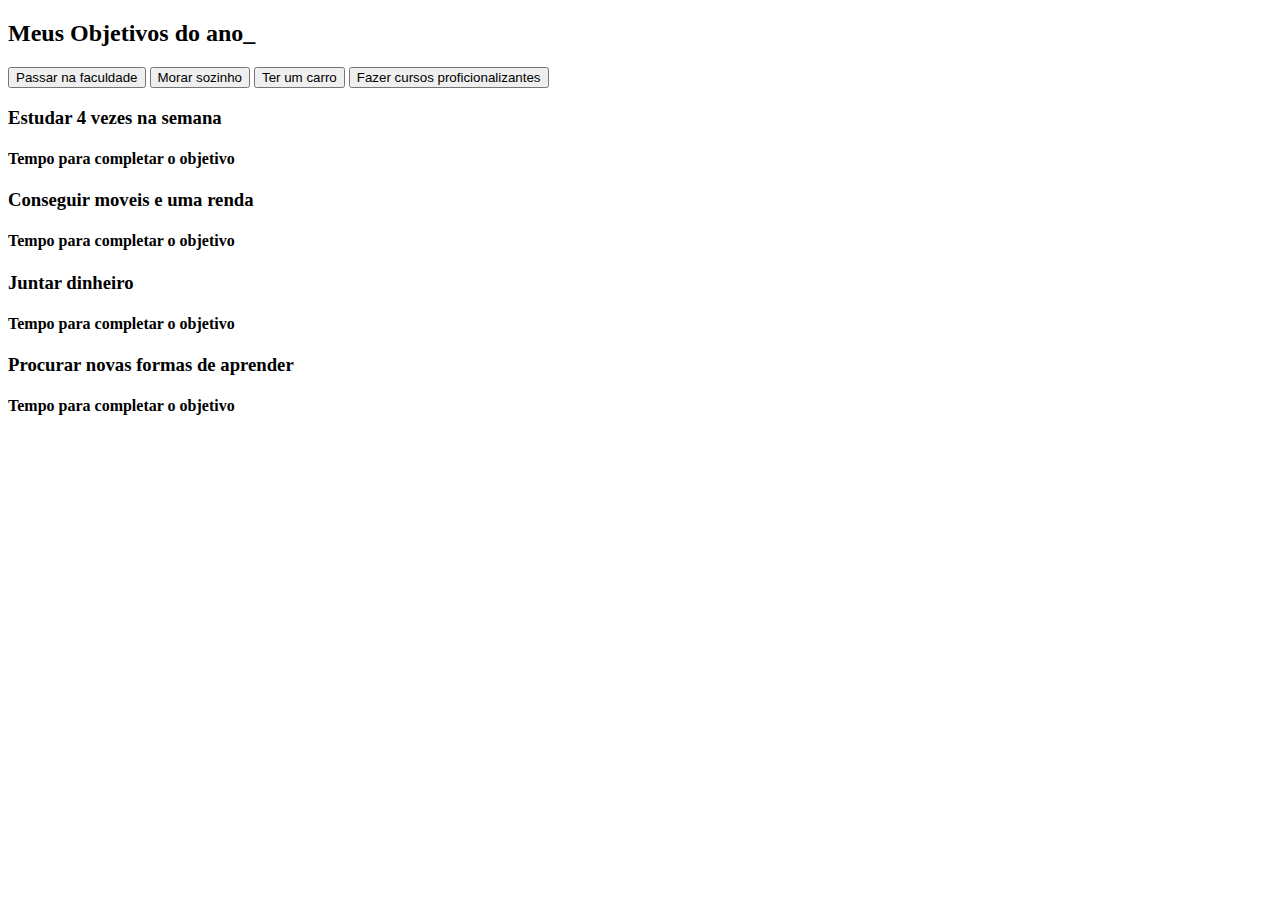
==== index.html @ eb0d0fe2 "Add files via upload" ====
<!DOCTYPE html>
<html lang="pt-br">
<head>
    <meta charset="UTF-8">
    <meta name="viewport" content="width=device-width, initial-scale=1.0">
    <title>projeto de vida</title>
    <link rel="stylesheet" href="style.css"
</head>
<body>
    <section class="conteudo-principal">
        <h2 class="titulo-principal">Meus Objetivos do ano<span>_</span></h2>
        <div class="botoes">
            <button class="botao ativo">Passar na faculdade</button>
            <button class="botao ativo">Morar sozinho</button>
            <button class="botao ativo">Ter um carro</button>
            <button class="botao ativo">Fazer cursos proficionalizantes</button>
        </div>
        <div class="aba-conteudo ativo">
            <h3 class="aba-conteudo-titulo-principal">Estudar 4 vezes na semana</h3>
            <h4 class="aba-conteudo-titulo-secundario">Tempo para completar o objetivo</h4>
            <div class="contador"></div>
         </div>
         <div class="aba-conteudo">
            <h3 class="aba-conteudo-titulo-principal">Conseguir moveis e uma renda</h3>
            <h4 class="aba-conteudo-titulo-secundario">Tempo para completar o objetivo</h4>
            <div class="contador"></div>
         </div>
         <div class="aba-conteudo">
            <h3 class="aba-conteudo-titulo-principal">Juntar dinheiro</h3>
            <h4 class="aba-conteudo-titulo-secundario">Tempo para completar o objetivo</h4>
            <div class="contador"></div>
         </div>
         <div class="aba-conteudo">
            <h3 class="aba-conteudo-titulo-principal">Procurar novas formas de aprender</h3>   <h4 class="aba-conteudo-titulo-secundario">Tempo para completar o objetivo</h4>
            <div class="contador"></div>
        </div> 
    </section>
</body>
</html>
---- style.css ----
@import url('https://fonts.googleapis.com/css2?family=Chakra+Petch:wght@400;700&display=swap&#39;);

:root {
    --cor-de-fundo: #1E1E1E;
    --verde: #6FFF57;
    --branco: #FFFFFF;
    --botao-ativo: #3A375E;
    --botao-inativo: rgba(58, 55, 94, 0.5);
    --texto-fundo: rgba(58, 55, 94, 0.3);
}

body {
    background-color: var(--cor-de-fundo);
    color: var(--branco);
    font-family: 'Chakra Petch', sans-serif;
}


.conteudo-principal {
    display: flex;
    flex-direction: column;
    justify-content: center;
    align-items: center;
    max-width: 1200px;
    width: 100%;
    margin: 0 auto;
}

.titulo-principal {
    text-align: left;
    width: 100%;
    font-size: 32px;
}

.titulo-principal span {
    color: var(--verde);
}

.botao {
    font-family: "Crakra Petch", sans-serif;
    background-color: var(--botao-inativo);
    color: var(--branco);
    display: flex;
    justify-content: center;
    padding: 1em;
    font-size: 18px;
    align-items: center;
    width: 100%;
    border-bottom: 4px solid var(--botao-ativo);
    border-left: 2px solid var(--botao-ativo);
    border-right: 2px solid var(--botao-ativo);
    border-top: none;
}

.botao:first-child {
    border-radius: 40px 40px 0 0;
}

.botoes {
    display: block;
}
.ativo{
    background-color: var(--botao-ativo);
    border-bottom: 4px solid var(--verde);
}

@media screen and (min-width: 768px) {
    .botoes {
        display: flex;
    }

    .botao:first-child {
        border-radius: 40px 0 0 0;
    }

    .botao:last-child {
        border-radius: 0 40px 0 0;
    }
}
.abas-textos{
    background-color: var(--texto-fundo);
    padding: 40px;
    border-radius: 0 0 40px 40px;
}
.aba-conteudo.ativo{
    display:block;
}

.aba-conteudo{
    display: none;
}
.aba-conteudo-titulo-principal{
    font-size: 28px;
    text-align: center;
}
.aba-conteudo-titulo-secundario{
    text-align: center;
    color: var(--verde);
    text-transform: uppercase;
}
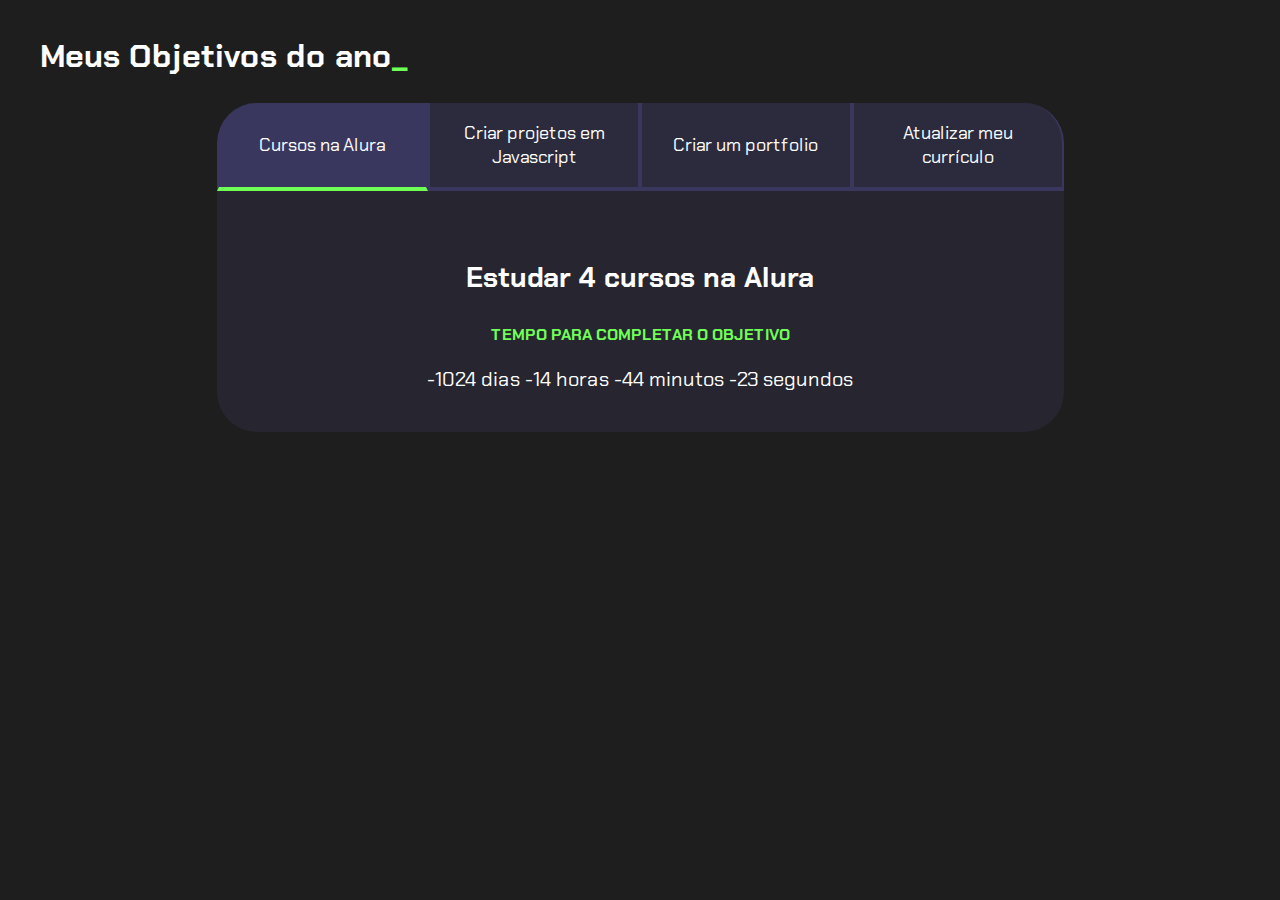
==== commit 6a822d8a: "kkkk" ====
--- a/index.html
+++ b/index.html
@@ -3,37 +3,43 @@
 <head>
     <meta charset="UTF-8">
     <meta name="viewport" content="width=device-width, initial-scale=1.0">
-    <title>projeto de vida</title>
-    <link rel="stylesheet" href="style.css"
+    <title>Meus objetivos do ano</title>
+    <link rel="stylesheet" href="style.css">
 </head>
 <body>
     <section class="conteudo-principal">
         <h2 class="titulo-principal">Meus Objetivos do ano<span>_</span></h2>
+        <div class="conteudo">
         <div class="botoes">
-            <button class="botao ativo">Passar na faculdade</button>
-            <button class="botao ativo">Morar sozinho</button>
-            <button class="botao ativo">Ter um carro</button>
-            <button class="botao ativo">Fazer cursos proficionalizantes</button>
+            <button class="botao ativo">Cursos na Alura</button>
+            <button class="botao">Criar projetos em Javascript</button>
+            <button class="botao">Criar um portfolio</button>
+            <button class="botao">Atualizar meu currículo</button>
         </div>
-        <div class="aba-conteudo ativo">
-            <h3 class="aba-conteudo-titulo-principal">Estudar 4 vezes na semana</h3>
-            <h4 class="aba-conteudo-titulo-secundario">Tempo para completar o objetivo</h4>
-            <div class="contador"></div>
-         </div>
-         <div class="aba-conteudo">
-            <h3 class="aba-conteudo-titulo-principal">Conseguir moveis e uma renda</h3>
-            <h4 class="aba-conteudo-titulo-secundario">Tempo para completar o objetivo</h4>
-            <div class="contador"></div>
-         </div>
-         <div class="aba-conteudo">
-            <h3 class="aba-conteudo-titulo-principal">Juntar dinheiro</h3>
-            <h4 class="aba-conteudo-titulo-secundario">Tempo para completar o objetivo</h4>
-            <div class="contador"></div>
-         </div>
-         <div class="aba-conteudo">
-            <h3 class="aba-conteudo-titulo-principal">Procurar novas formas de aprender</h3>   <h4 class="aba-conteudo-titulo-secundario">Tempo para completar o objetivo</h4>
-            <div class="contador"></div>
-        </div> 
+        <div class="abas-textos">
+            <div class="aba-conteudo ativo">
+                <h3 class="aba-conteudo-titulo-principal">Estudar 4 cursos na Alura</h3>
+                <h4 class="aba-conteudo-titulo-secundario">Tempo para completar o objetivo</h4>
+                <div class="contador"></div>
+            </div>
+            <div class="aba-conteudo">
+                <h3 class="aba-conteudo-titulo-principal">Criar 5 projetos em Javascript</h3>
+                <h4 class="aba-conteudo-titulo-secundario">Tempo para completar o objetivo</h4>
+                <div class="contador"></div>
+            </div>
+            <div class="aba-conteudo">
+                <h3 class="aba-conteudo-titulo-principal">Criar um portfolio com os meus 3 melhores projetos</h3>
+                <h4 class="aba-conteudo-titulo-secundario">Tempo para completar o objetivo</h4>
+                <div class="contador"></div>
+            </div>
+            <div class="aba-conteudo">
+                <h3 class="aba-conteudo-titulo-principal">Atualizar meu curriculo com os certificados da Alura</h3>
+                <h4 class="aba-conteudo-titulo-secundario">Tempo para completar o objetivo</h4>
+                <div class="contador"></div>
+            </div>
+        </div>
+    </div>
     </section>
+    <script src="main.js"></script>
 </body>
 </html>--- a/style.css
+++ b/style.css
@@ -1,4 +1,4 @@
-@import url('https://fonts.googleapis.com/css2?family=Chakra+Petch:wght@400;700&display=swap&#39;);
+@import url('https://fonts.googleapis.com/css2?family=Chakra+Petch:wght@400;700&display=swap');
 
 :root {
     --cor-de-fundo: #1E1E1E;
@@ -36,8 +36,9 @@
     color: var(--verde);
 }
 
+
 .botao {
-    font-family: "Crakra Petch", sans-serif;
+    font-family: 'Chakra Petch', sans-serif;
     background-color: var(--botao-inativo);
     color: var(--branco);
     display: flex;
@@ -59,9 +60,37 @@
 .botoes {
     display: block;
 }
-.ativo{
+
+.botao.ativo{
     background-color: var(--botao-ativo);
     border-bottom: 4px solid var(--verde);
+}
+
+.abas-textos{
+    background-color: var(--texto-fundo);
+    padding: 40px;
+    border-radius: 0 0 40px 40px;
+}
+.aba-conteudo.ativo{
+    display:block;
+}
+
+.aba-conteudo{
+    display: none;
+}
+
+.aba-conteudo-titulo-principal{
+    font-size: 28px;
+    text-align: center;
+}
+.aba-conteudo-titulo-secundario{
+    text-align: center;
+    color: var(--verde);
+    text-transform: uppercase;
+}
+.contador{
+    font-size: 20px;
+    text-align: center;
 }
 
 @media screen and (min-width: 768px) {
@@ -76,25 +105,4 @@
     .botao:last-child {
         border-radius: 0 40px 0 0;
     }
-}
-.abas-textos{
-    background-color: var(--texto-fundo);
-    padding: 40px;
-    border-radius: 0 0 40px 40px;
-}
-.aba-conteudo.ativo{
-    display:block;
-}
-
-.aba-conteudo{
-    display: none;
-}
-.aba-conteudo-titulo-principal{
-    font-size: 28px;
-    text-align: center;
-}
-.aba-conteudo-titulo-secundario{
-    text-align: center;
-    color: var(--verde);
-    text-transform: uppercase;
 }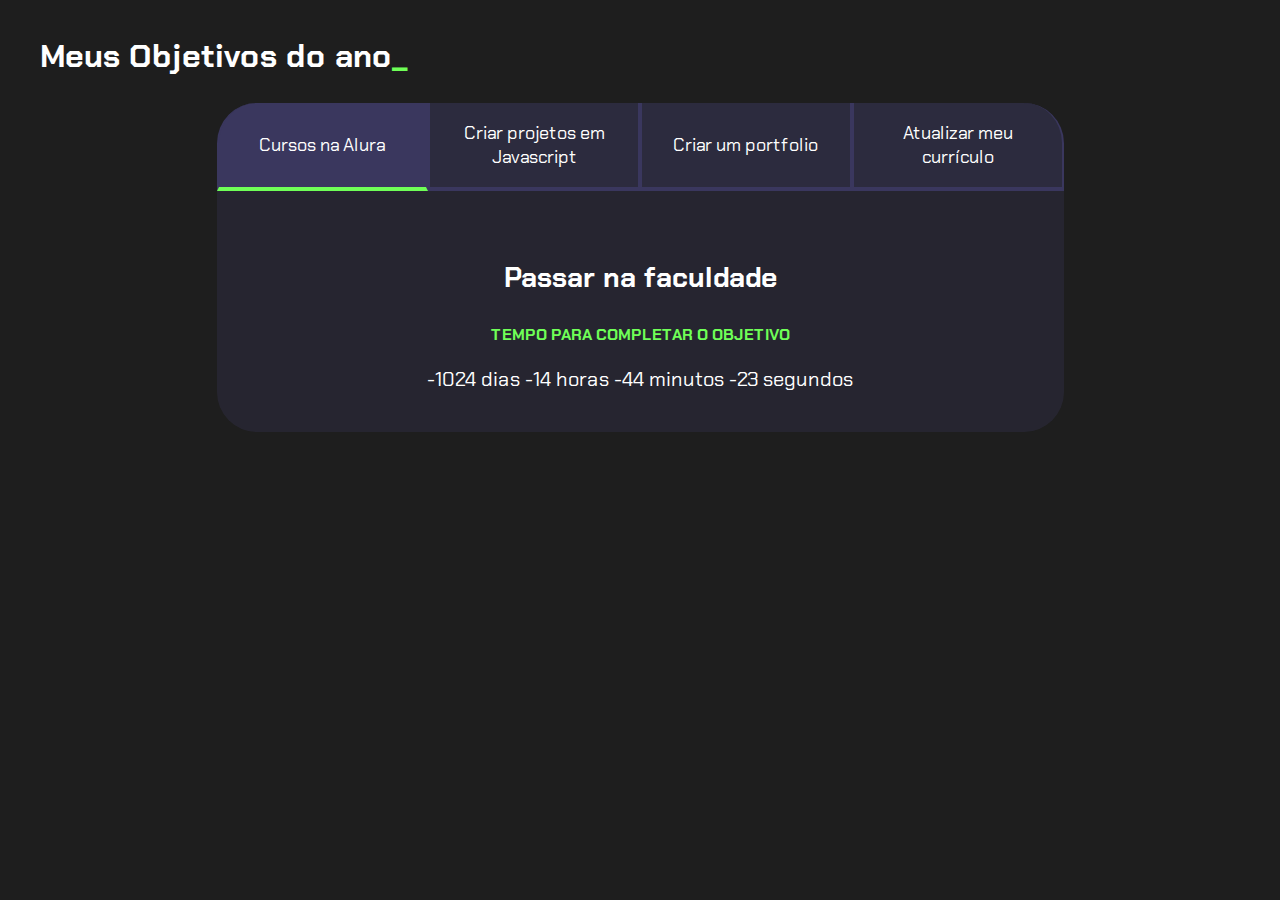
==== commit f43d7c68: "atualização" ====
--- a/index.html
+++ b/index.html
@@ -18,22 +18,22 @@
         </div>
         <div class="abas-textos">
             <div class="aba-conteudo ativo">
-                <h3 class="aba-conteudo-titulo-principal">Estudar 4 cursos na Alura</h3>
+                <h3 class="aba-conteudo-titulo-principal">Passar na faculdade</h3>
                 <h4 class="aba-conteudo-titulo-secundario">Tempo para completar o objetivo</h4>
                 <div class="contador"></div>
             </div>
             <div class="aba-conteudo">
-                <h3 class="aba-conteudo-titulo-principal">Criar 5 projetos em Javascript</h3>
+                <h3 class="aba-conteudo-titulo-principal">Morar sozinho</h3>
                 <h4 class="aba-conteudo-titulo-secundario">Tempo para completar o objetivo</h4>
                 <div class="contador"></div>
             </div>
             <div class="aba-conteudo">
-                <h3 class="aba-conteudo-titulo-principal">Criar um portfolio com os meus 3 melhores projetos</h3>
+                <h3 class="aba-conteudo-titulo-principal">Ter um Carro</h3>
                 <h4 class="aba-conteudo-titulo-secundario">Tempo para completar o objetivo</h4>
                 <div class="contador"></div>
             </div>
             <div class="aba-conteudo">
-                <h3 class="aba-conteudo-titulo-principal">Atualizar meu curriculo com os certificados da Alura</h3>
+                <h3 class="aba-conteudo-titulo-principal">fazer cursos proficionalizantes</h3>
                 <h4 class="aba-conteudo-titulo-secundario">Tempo para completar o objetivo</h4>
                 <div class="contador"></div>
             </div>
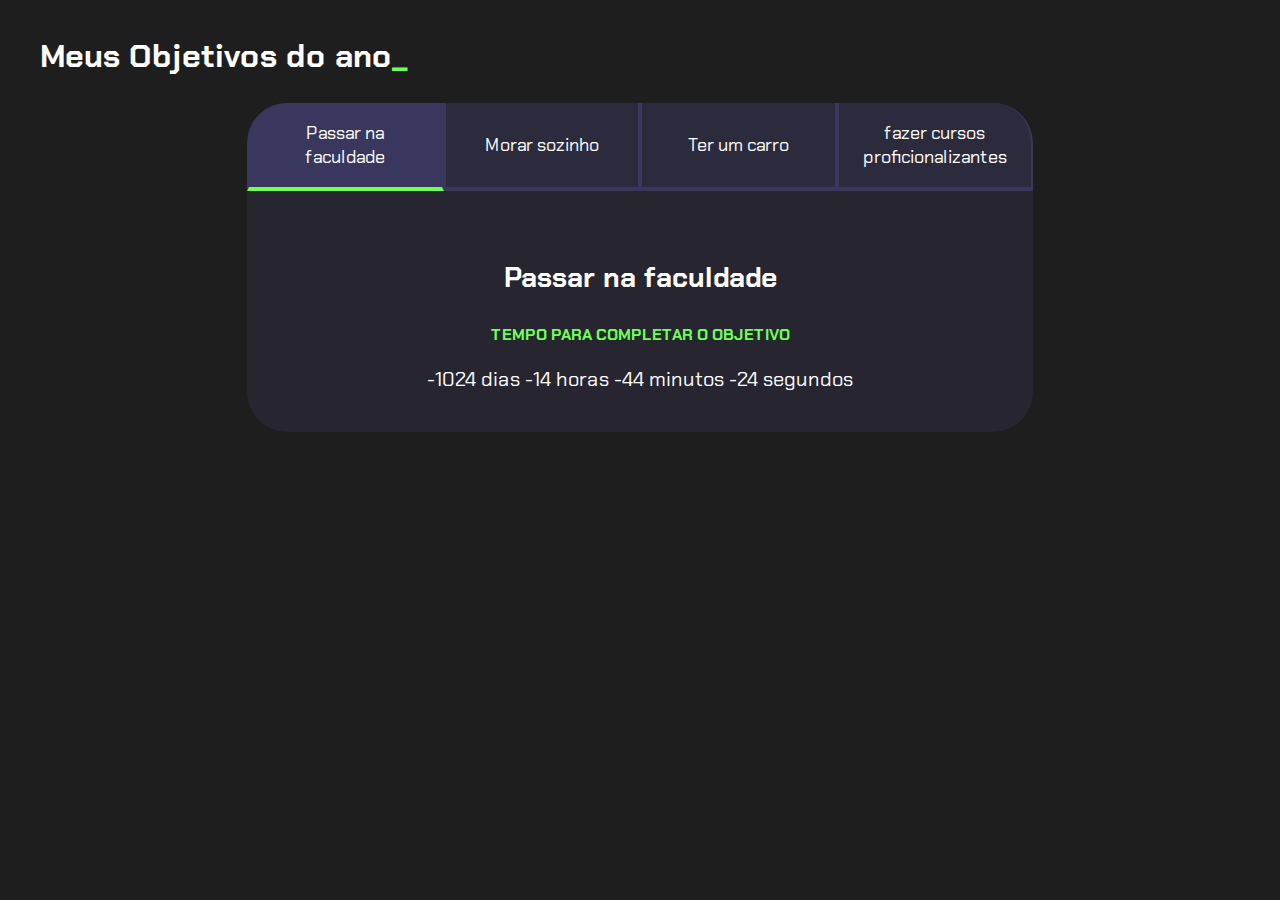
==== commit 910bb07b: "atualização" ====
--- a/index.html
+++ b/index.html
@@ -11,10 +11,10 @@
         <h2 class="titulo-principal">Meus Objetivos do ano<span>_</span></h2>
         <div class="conteudo">
         <div class="botoes">
-            <button class="botao ativo">Cursos na Alura</button>
-            <button class="botao">Criar projetos em Javascript</button>
-            <button class="botao">Criar um portfolio</button>
-            <button class="botao">Atualizar meu currículo</button>
+            <button class="botao ativo">Passar na faculdade</button>
+            <button class="botao">Morar sozinho </button>
+            <button class="botao">Ter um carro</button>
+            <button class="botao">fazer cursos proficionalizantes</button>
         </div>
         <div class="abas-textos">
             <div class="aba-conteudo ativo">
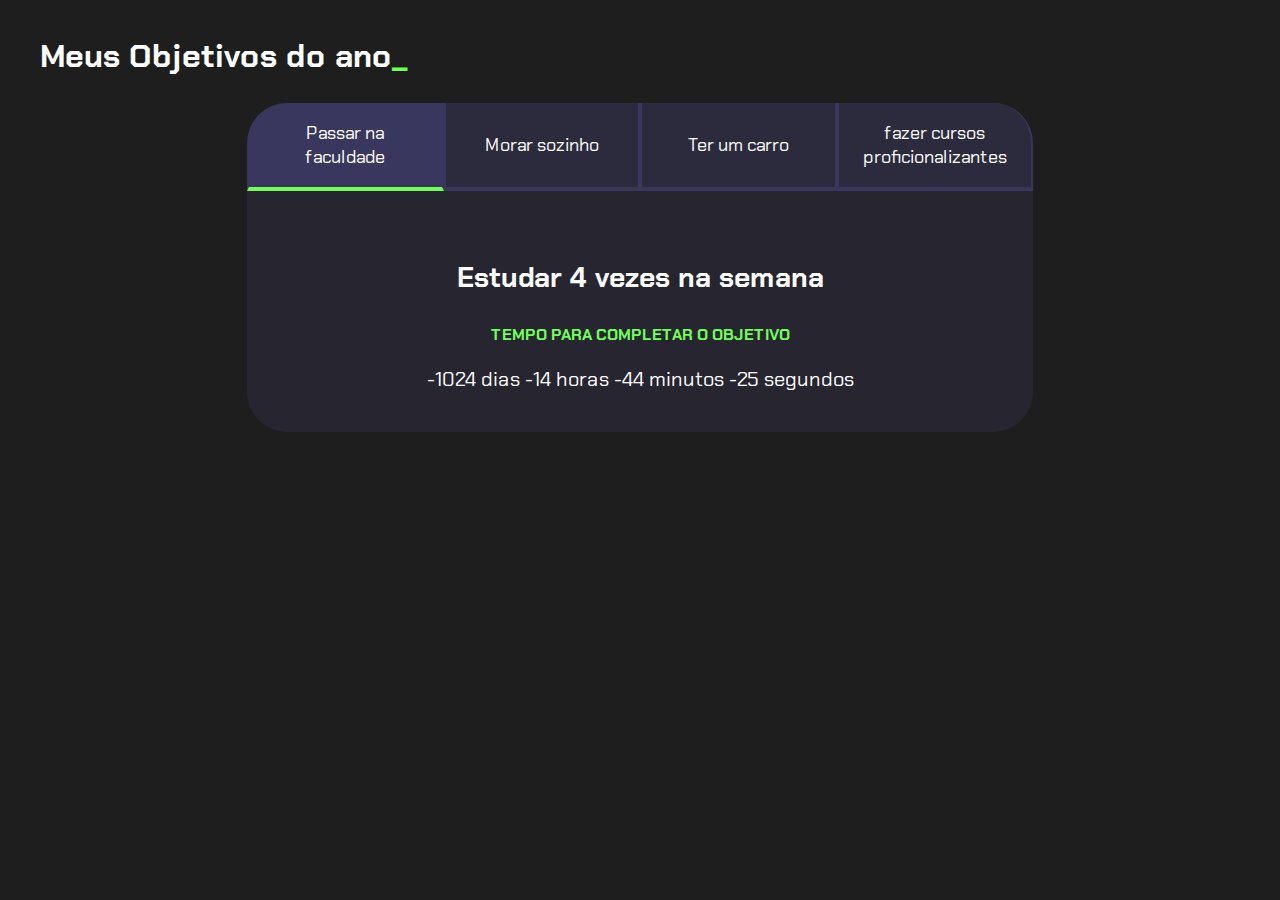
==== commit 5c050f18: "atualização" ====
--- a/index.html
+++ b/index.html
@@ -18,22 +18,22 @@
         </div>
         <div class="abas-textos">
             <div class="aba-conteudo ativo">
-                <h3 class="aba-conteudo-titulo-principal">Passar na faculdade</h3>
+                <h3 class="aba-conteudo-titulo-principal">Estudar 4 vezes na semana</h3>
                 <h4 class="aba-conteudo-titulo-secundario">Tempo para completar o objetivo</h4>
                 <div class="contador"></div>
             </div>
             <div class="aba-conteudo">
-                <h3 class="aba-conteudo-titulo-principal">Morar sozinho</h3>
+                <h3 class="aba-conteudo-titulo-principal">Conseguir moveis e um trabalho</h3>
                 <h4 class="aba-conteudo-titulo-secundario">Tempo para completar o objetivo</h4>
                 <div class="contador"></div>
             </div>
             <div class="aba-conteudo">
-                <h3 class="aba-conteudo-titulo-principal">Ter um Carro</h3>
+                <h3 class="aba-conteudo-titulo-principal">Juntar dinheiro</h3>
                 <h4 class="aba-conteudo-titulo-secundario">Tempo para completar o objetivo</h4>
                 <div class="contador"></div>
             </div>
             <div class="aba-conteudo">
-                <h3 class="aba-conteudo-titulo-principal">fazer cursos proficionalizantes</h3>
+                <h3 class="aba-conteudo-titulo-principal">Procurar novas formas de aprender</h3>
                 <h4 class="aba-conteudo-titulo-secundario">Tempo para completar o objetivo</h4>
                 <div class="contador"></div>
             </div>
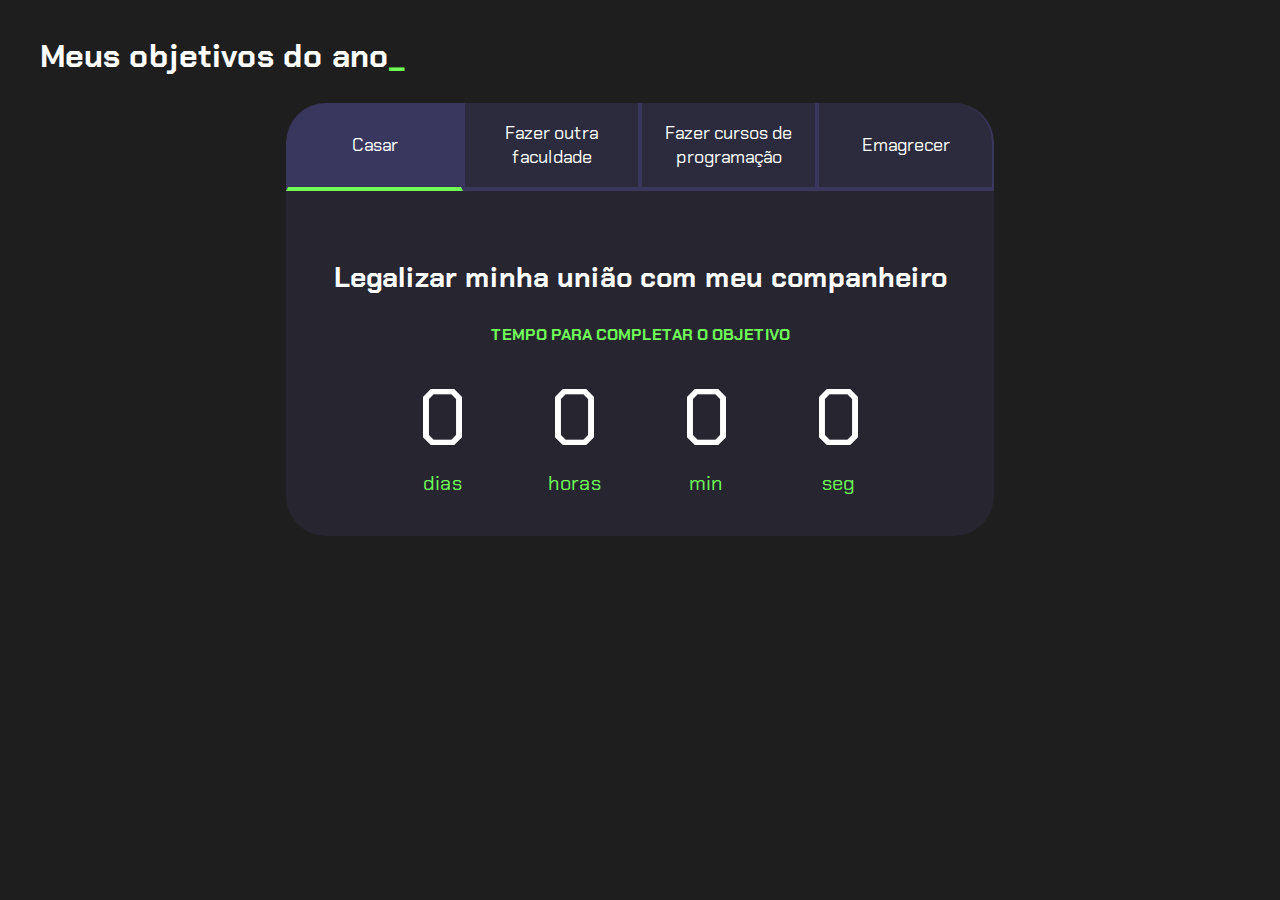
==== commit 96d75dc2: "nghg" ====
--- a/index.html
+++ b/index.html
@@ -1,45 +1,116 @@
 <!DOCTYPE html>
 <html lang="pt-br">
+
 <head>
     <meta charset="UTF-8">
     <meta name="viewport" content="width=device-width, initial-scale=1.0">
     <title>Meus objetivos do ano</title>
     <link rel="stylesheet" href="style.css">
 </head>
+
 <body>
     <section class="conteudo-principal">
-        <h2 class="titulo-principal">Meus Objetivos do ano<span>_</span></h2>
+        <h2 class="titulo-principal">Meus objetivos do ano<span>_</span></h2>
         <div class="conteudo">
-        <div class="botoes">
-            <button class="botao ativo">Passar na faculdade</button>
-            <button class="botao">Morar sozinho </button>
-            <button class="botao">Ter um carro</button>
-            <button class="botao">fazer cursos proficionalizantes</button>
-        </div>
-        <div class="abas-textos">
-            <div class="aba-conteudo ativo">
-                <h3 class="aba-conteudo-titulo-principal">Estudar 4 vezes na semana</h3>
-                <h4 class="aba-conteudo-titulo-secundario">Tempo para completar o objetivo</h4>
-                <div class="contador"></div>
+            <div class="botoes">
+                <button class="botao ativo">Casar</button>
+                <button class="botao">Fazer outra faculdade</button>
+                <button class="botao">Fazer cursos de programação</button>
+                <button class="botao">Emagrecer</button>
             </div>
-            <div class="aba-conteudo">
-                <h3 class="aba-conteudo-titulo-principal">Conseguir moveis e um trabalho</h3>
-                <h4 class="aba-conteudo-titulo-secundario">Tempo para completar o objetivo</h4>
-                <div class="contador"></div>
-            </div>
-            <div class="aba-conteudo">
-                <h3 class="aba-conteudo-titulo-principal">Juntar dinheiro</h3>
-                <h4 class="aba-conteudo-titulo-secundario">Tempo para completar o objetivo</h4>
-                <div class="contador"></div>
-            </div>
-            <div class="aba-conteudo">
-                <h3 class="aba-conteudo-titulo-principal">Procurar novas formas de aprender</h3>
-                <h4 class="aba-conteudo-titulo-secundario">Tempo para completar o objetivo</h4>
-                <div class="contador"></div>
+            <div class="abas-textos">
+                <div class="aba-conteudo ativo">
+                    <h3 class="aba-conteudo-titulo-principal">Legalizar minha união com meu companheiro</h3>
+                    <h4 class="aba-conteudo-titulo-secundario">Tempo para completar o objetivo</h4>
+                    <div class="contador">
+                        <div class="contador-digito">
+                            <p class="contador-digito-numero" id="dias0"></p>
+                            <p class="contador-digito-texto">dias</p>
+                        </div>
+                        <div class="contador-digito">
+                            <p class="contador-digito-numero" id="horas0"></p>
+                            <p class="contador-digito-texto">horas</p>
+                        </div>
+                        <div class="contador-digito">
+                            <p class="contador-digito-numero" id="min0"></p>
+                            <p class="contador-digito-texto">min</p>
+                        </div>
+                        <div class="contador-digito">
+                            <p class="contador-digito-numero" id="seg0"></p>
+                            <p class="contador-digito-texto">seg</p>
+                        </div>
+                    </div>
+                </div>
+                <div class="aba-conteudo">
+                    <h3 class="aba-conteudo-titulo-principal">Agregar meu conhecimento</h3>
+                    <h4 class="aba-conteudo-titulo-secundario">Tempo para completar o objetivo</h4>
+                    <div class="contador">
+                        <div class="contador-digito">
+                            <p class="contador-digito-numero" id="dias1"></p>
+                            <p class="contador-digito-texto">dias</p>
+                        </div>
+                        <div class="contador-digito">
+                            <p class="contador-digito-numero" id="horas1"></p>
+                            <p class="contador-digito-texto">horas</p>
+                        </div>
+                        <div class="contador-digito">
+                            <p class="contador-digito-numero" id="min1"></p>
+                            <p class="contador-digito-texto">min</p>
+                        </div>
+                        <div class="contador-digito">
+                            <p class="contador-digito-numero" id="seg1"></p>
+                            <p class="contador-digito-texto">seg</p>
+                        </div>
+                    </div>
+                </div>
+                <div class="aba-conteudo">
+                    <h3 class="aba-conteudo-titulo-principal">Melhorar meu desempenho como professora</h3>
+                    <h4 class="aba-conteudo-titulo-secundario">Tempo para completar o objetivo</h4>
+                    <div class="contador">
+                        <div class="contador-digito">
+                            <p class="contador-digito-numero" id="dias2"></p>
+                            <p class="contador-digito-texto">dias</p>
+                        </div>
+                        <div class="contador-digito">
+                            <p class="contador-digito-numero" id="horas2"></p>
+                            <p class="contador-digito-texto">horas</p>
+                        </div>
+                        <div class="contador-digito">
+                            <p class="contador-digito-numero" id="min2"></p>
+                            <p class="contador-digito-texto">min</p>
+                        </div>
+                        <div class="contador-digito">
+                            <p class="contador-digito-numero" id="seg2"></p>
+                            <p class="contador-digito-texto">seg</p>
+                        </div>
+                    </div>
+                </div>
+                <div class="aba-conteudo">
+                    <h3 class="aba-conteudo-titulo-principal">Saúde, disposição e auto estima.</h3>
+                    <h4 class="aba-conteudo-titulo-secundario">Tempo para completar o objetivo</h4>
+                    <div class="contador">
+                        <div class="contador-digito">
+                            <p class="contador-digito-numero" id="dias3"></p>
+                            <p class="contador-digito-texto">dias</p>
+                        </div>
+                        <div class="contador-digito">
+                            <p class="contador-digito-numero" id="horas3"></p>
+                            <p class="contador-digito-texto">horas</p>
+                        </div>
+                        <div class="contador-digito">
+                            <p class="contador-digito-numero" id="min3"></p>
+                            <p class="contador-digito-texto">min</p>
+                        </div>
+                        <div class="contador-digito">
+                            <p class="contador-digito-numero" id="seg3"></p>
+                            <p class="contador-digito-texto">seg</p>
+                        </div>
+                    </div>
+                </div>
             </div>
         </div>
-    </div>
     </section>
     <script src="main.js"></script>
 </body>
+
 </html>--- a/style.css
+++ b/style.css
@@ -88,9 +88,29 @@
     color: var(--verde);
     text-transform: uppercase;
 }
+
 .contador{
+    display:flex;
+    justify-content: center;
+    flex-wrap: wrap;
+}
+.contador-digito{
+    padding: 0 16px;
+    text-align: center;
+    min-width: 100px;
+}
+
+.contador-digito-numero{
+    font-size: 80px;
+    margin: 0;
+
+}
+
+.contador-digito-texto{
+    color: var(--verde);
     font-size: 20px;
-    text-align: center;
+    margin: 0;
+
 }
 
 @media screen and (min-width: 768px) {
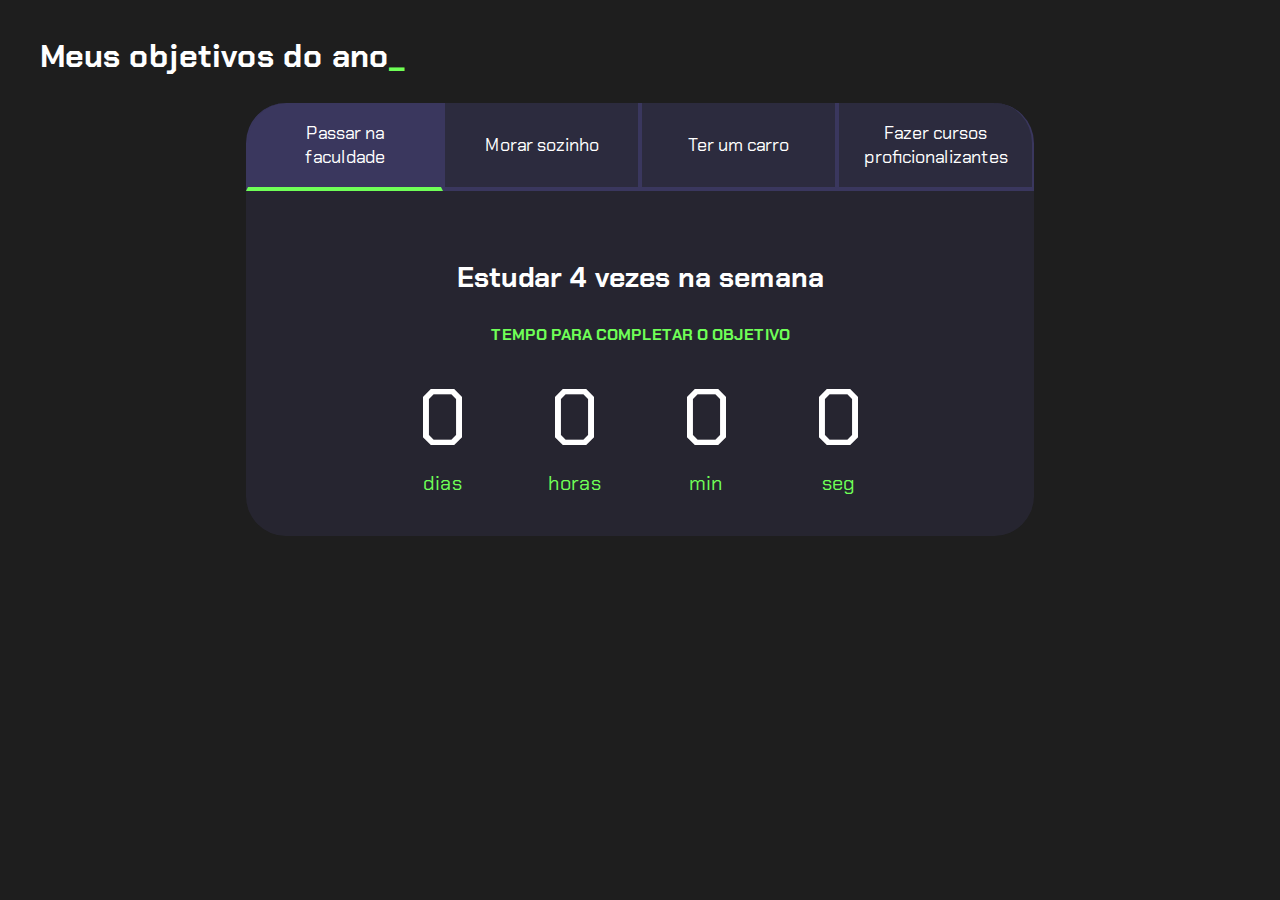
==== commit d24ab357: "hgh" ====
--- a/index.html
+++ b/index.html
@@ -13,14 +13,14 @@
         <h2 class="titulo-principal">Meus objetivos do ano<span>_</span></h2>
         <div class="conteudo">
             <div class="botoes">
-                <button class="botao ativo">Casar</button>
-                <button class="botao">Fazer outra faculdade</button>
-                <button class="botao">Fazer cursos de programação</button>
-                <button class="botao">Emagrecer</button>
+                <button class="botao ativo">Passar na faculdade</button>
+                <button class="botao">Morar sozinho</button>
+                <button class="botao">Ter um carro</button>
+                <button class="botao">Fazer cursos proficionalizantes</button>
             </div>
             <div class="abas-textos">
                 <div class="aba-conteudo ativo">
-                    <h3 class="aba-conteudo-titulo-principal">Legalizar minha união com meu companheiro</h3>
+                    <h3 class="aba-conteudo-titulo-principal">Estudar 4 vezes na semana</h3>
                     <h4 class="aba-conteudo-titulo-secundario">Tempo para completar o objetivo</h4>
                     <div class="contador">
                         <div class="contador-digito">
@@ -42,7 +42,7 @@
                     </div>
                 </div>
                 <div class="aba-conteudo">
-                    <h3 class="aba-conteudo-titulo-principal">Agregar meu conhecimento</h3>
+                    <h3 class="aba-conteudo-titulo-principal">Conseguir moveis e um trabalho</h3>
                     <h4 class="aba-conteudo-titulo-secundario">Tempo para completar o objetivo</h4>
                     <div class="contador">
                         <div class="contador-digito">
@@ -64,7 +64,7 @@
                     </div>
                 </div>
                 <div class="aba-conteudo">
-                    <h3 class="aba-conteudo-titulo-principal">Melhorar meu desempenho como professora</h3>
+                    <h3 class="aba-conteudo-titulo-principal">Juntar dinhiro</h3>
                     <h4 class="aba-conteudo-titulo-secundario">Tempo para completar o objetivo</h4>
                     <div class="contador">
                         <div class="contador-digito">
@@ -86,7 +86,7 @@
                     </div>
                 </div>
                 <div class="aba-conteudo">
-                    <h3 class="aba-conteudo-titulo-principal">Saúde, disposição e auto estima.</h3>
+                    <h3 class="aba-conteudo-titulo-principal">Procurar novas formas de aprender</h3>
                     <h4 class="aba-conteudo-titulo-secundario">Tempo para completar o objetivo</h4>
                     <div class="contador">
                         <div class="contador-digito">
